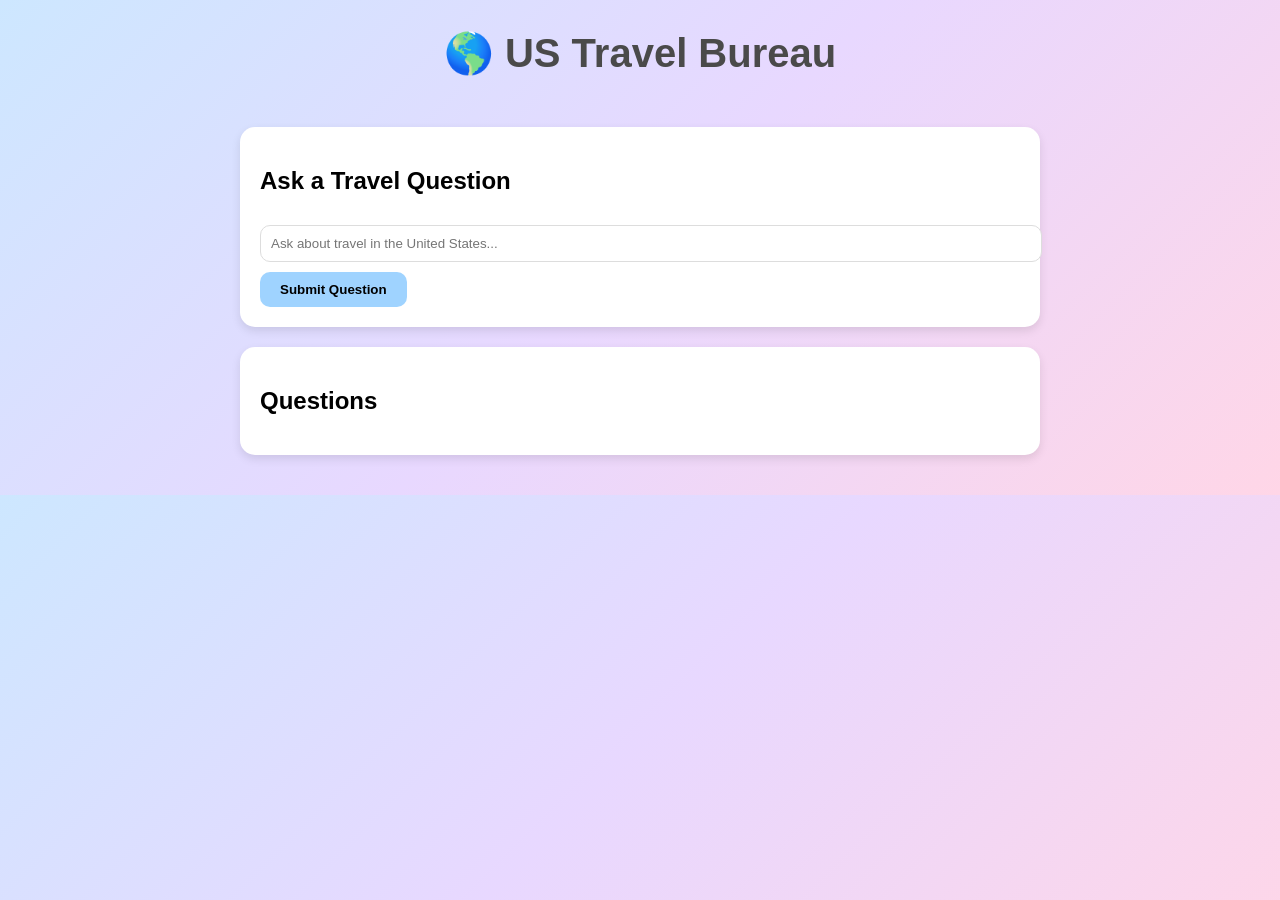
==== index.html @ 57f1f05b "Add initial HTML structure for US Travel Bureau" ====
<!DOCTYPE html>
<html lang="en">
<head>
<meta charset="UTF-8">
<title>US Travel Bureau</title>

<style>
body{
    font-family: Arial, sans-serif;
    background: linear-gradient(135deg,#cde7ff,#e8d8ff,#ffd6e7);
    margin:0;
}

header{
    text-align:center;
    padding:30px;
    font-size:40px;
    font-weight:bold;
    color:#4a4a4a;
}

.container{
    max-width:800px;
    margin:auto;
    padding:20px;
}

.card{
    background:white;
    border-radius:15px;
    padding:20px;
    margin-bottom:20px;
    box-shadow:0 4px 10px rgba(0,0,0,0.1);
}

input, textarea{
    width:100%;
    padding:10px;
    margin-top:10px;
    border-radius:10px;
    border:1px solid #ddd;
}

button{
    margin-top:10px;
    padding:10px 20px;
    border:none;
    border-radius:10px;
    background:#9fd3ff;
    cursor:pointer;
    font-weight:bold;
}

button:hover{
    background:#7fc2ff;
}

.answer{
    margin-top:10px;
    background:#f3f7ff;
    padding:10px;
    border-radius:10px;
}
</style>
</head>

<body>

<header>🌎 US Travel Bureau</header>

<div class="container">

<div class="card">
<h2>Ask a Travel Question</h2>
<input id="questionInput" placeholder="Ask about travel in the United States...">
<button onclick="submitQuestion()">Submit Question</button>
</div>

<div class="card">
<h2>Questions</h2>
<div id="questions"></div>
</div>

</div>

<script>
let questions = [];

function submitQuestion(){
    let q = document.getElementById("questionInput").value;

    if(q.trim() === "") return;

    questions.push({question:q, answer:""});
    document.getElementById("questionInput").value="";
    renderQuestions();
}

function answerQuestion(index){
    let a = prompt("Type your answer:");
    if(a){
        questions[index].answer = a;
        renderQuestions();
    }
}

function renderQuestions(){
    let container = document.getElementById("questions");
    container.innerHTML="";

    questions.forEach((q,i)=>{
        container.innerHTML += `
        <div class="card">
        <b>Question:</b> ${q.question}
        <br>
        <button onclick="answerQuestion(${i})">Answer</button>

        ${q.answer ? `<div class="answer"><b>Answer:</b> ${q.answer}</div>` : ""}
        </div>
        `;
    });
}
</script>

</body>
</html>
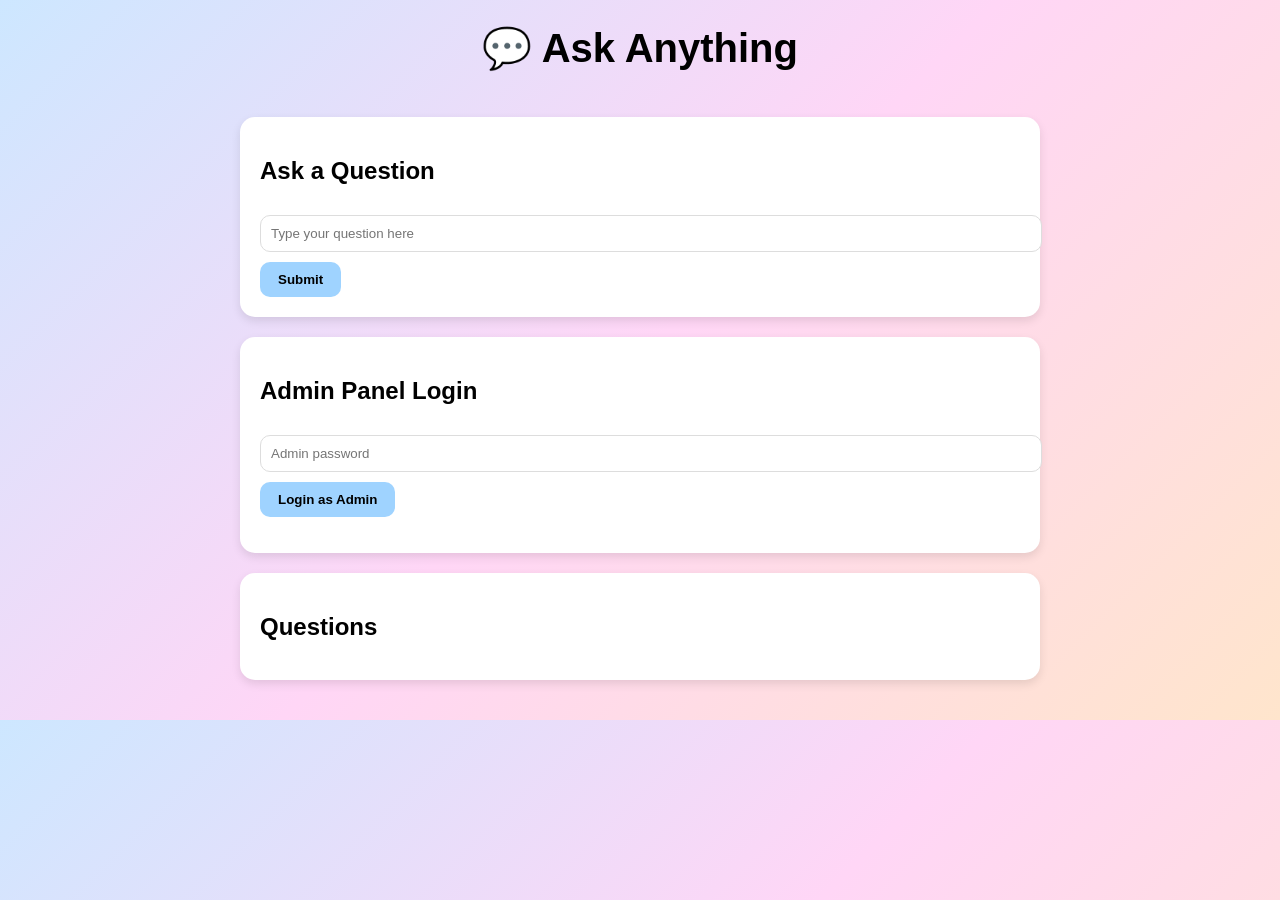
==== commit 524085a6: "Update index.html" ====
--- a/index.html
+++ b/index.html
@@ -1,81 +1,81 @@
 <!DOCTYPE html>
-<html lang="en">
+<html>
 <head>
 <meta charset="UTF-8">
-<title>US Travel Bureau</title>
-
+<title>Ask Anything - Public Q&A</title>
 <style>
-body{
-    font-family: Arial, sans-serif;
-    background: linear-gradient(135deg,#cde7ff,#e8d8ff,#ffd6e7);
-    margin:0;
+body {
+  font-family: Arial;
+  background: linear-gradient(135deg,#cde7ff,#ffd6f6,#ffe5cc);
+  margin:0;
 }
-
-header{
-    text-align:center;
-    padding:30px;
-    font-size:40px;
-    font-weight:bold;
-    color:#4a4a4a;
+header {
+  text-align:center;
+  font-size:40px;
+  padding:25px;
+  font-weight:bold;
 }
-
-.container{
-    max-width:800px;
-    margin:auto;
-    padding:20px;
+.container {
+  max-width:800px;
+  margin:auto;
+  padding:20px;
 }
-
-.card{
-    background:white;
-    border-radius:15px;
-    padding:20px;
-    margin-bottom:20px;
-    box-shadow:0 4px 10px rgba(0,0,0,0.1);
+.card {
+  background:white;
+  border-radius:15px;
+  padding:20px;
+  margin-bottom:20px;
+  box-shadow:0 4px 10px rgba(0,0,0,0.1);
 }
-
-input, textarea{
-    width:100%;
-    padding:10px;
-    margin-top:10px;
-    border-radius:10px;
-    border:1px solid #ddd;
+input, textarea {
+  width:100%;
+  padding:10px;
+  margin-top:10px;
+  border-radius:10px;
+  border:1px solid #ddd;
 }
-
-button{
-    margin-top:10px;
-    padding:10px 20px;
-    border:none;
-    border-radius:10px;
-    background:#9fd3ff;
-    cursor:pointer;
-    font-weight:bold;
+button {
+  margin-top:10px;
+  padding:10px 18px;
+  border:none;
+  border-radius:10px;
+  background:#9fd3ff;
+  font-weight:bold;
+  cursor:pointer;
 }
-
-button:hover{
-    background:#7fc2ff;
+button:hover {
+  background:#7fc2ff;
 }
-
-.answer{
-    margin-top:10px;
-    background:#f3f7ff;
-    padding:10px;
-    border-radius:10px;
+.answer {
+  margin-top:10px;
+  background:#eef4ff;
+  padding:10px;
+  border-radius:10px;
 }
 </style>
 </head>
-
 <body>
 
-<header>🌎 US Travel Bureau</header>
+<header>💬 Ask Anything</header>
 
 <div class="container">
 
+<!-- Ask Question -->
 <div class="card">
-<h2>Ask a Travel Question</h2>
-<input id="questionInput" placeholder="Ask about travel in the United States...">
-<button onclick="submitQuestion()">Submit Question</button>
+<h2>Ask a Question</h2>
+<input id="questionInput" placeholder="Type your question here">
+<button onclick="askQuestion()">Submit</button>
 </div>
 
+<!-- Admin Login -->
+<div class="card">
+<h2>Admin Panel Login</h2>
+<input id="adminPassword" type="password" placeholder="Admin password">
+<button onclick="loginAdmin()">Login as Admin</button>
+<p id="adminStatus"></p>
+</div>
+
+<!-- Questions Section -->
 <div class="card">
 <h2>Questions</h2>
 <div id="questions"></div>
@@ -84,42 +84,63 @@
 </div>
 
 <script>
-let questions = [];
+// ---- Data storage ----
+let questions = JSON.parse(localStorage.getItem("questions")) || [];
+let isAdmin = false;
 
-function submitQuestion(){
-    let q = document.getElementById("questionInput").value;
-
-    if(q.trim() === "") return;
-
-    questions.push({question:q, answer:""});
-    document.getElementById("questionInput").value="";
-    renderQuestions();
+// ---- Functions ----
+function save() {
+  localStorage.setItem("questions", JSON.stringify(questions));
 }
 
-function answerQuestion(index){
-    let a = prompt("Type your answer:");
-    if(a){
-        questions[index].answer = a;
-        renderQuestions();
-    }
+function askQuestion() {
+  let q = document.getElementById("questionInput").value.trim();
+  if(!q) return;
+  questions.push({question:q, answer:""});
+  save();
+  render();
+  document.getElementById("questionInput").value = "";
 }
 
-function renderQuestions(){
-    let container = document.getElementById("questions");
-    container.innerHTML="";
+function loginAdmin() {
+  const password = document.getElementById("adminPassword").value;
+  // Change this password to whatever you want
+  if(password === "admin123") {
+    isAdmin = true;
+    document.getElementById("adminStatus").innerText = "Logged in as admin ✅";
+    render();
+  } else {
+    alert("Wrong password!");
+  }
+}
 
-    questions.forEach((q,i)=>{
-        container.innerHTML += `
-        <div class="card">
-        <b>Question:</b> ${q.question}
-        <br>
-        <button onclick="answerQuestion(${i})">Answer</button>
+function answerQuestion(i) {
+  if(!isAdmin) return alert("Admin login required!");
+  let a = prompt("Type your answer:");
+  if(a) {
+    questions[i].answer = a;
+    save();
+    render();
+  }
+}
 
+function render() {
+  const container = document.getElementById("questions");
+  container.innerHTML = "";
+  questions.forEach((q,i)=>{
+    container.innerHTML += `
+      <div class="card">
+        <b>Question:</b> ${q.question}<br><br>
+        ${isAdmin ? `<button onclick="answerQuestion(${i})">Answer</button>` : ""}
         ${q.answer ? `<div class="answer"><b>Answer:</b> ${q.answer}</div>` : ""}
-        </div>
-        `;
-    });
+      </div>
+    `;
+  });
 }
+
+// ---- Initial render ----
+render();
+
 </script>
 
 </body>
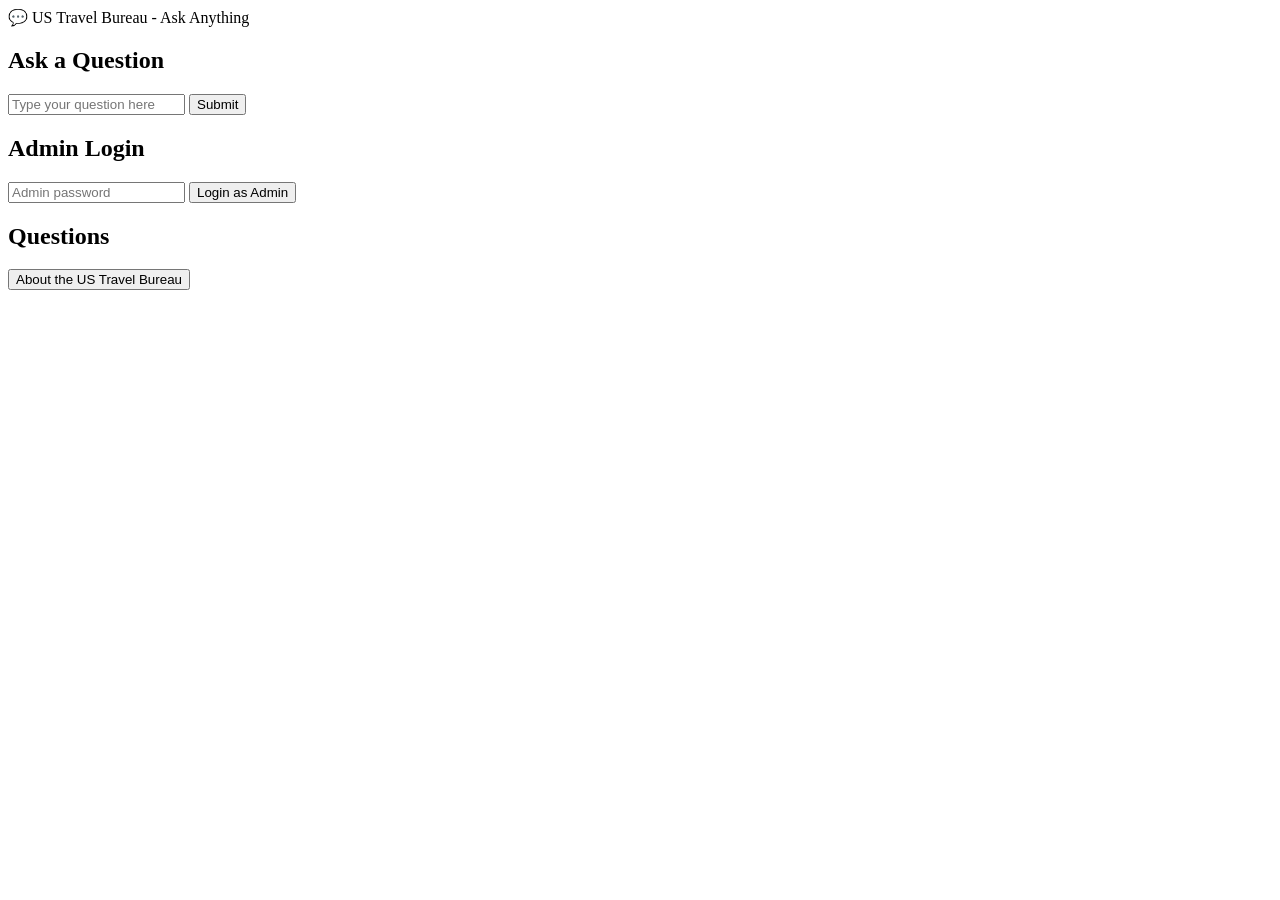
==== commit b4811c6b: "Refactor index.html for US Travel Bureau theme" ====
--- a/index.html
+++ b/index.html
@@ -2,65 +2,16 @@
 <html>
 <head>
 <meta charset="UTF-8">
-<title>Ask Anything - Public Q&A</title>
-<style>
-body {
-  font-family: Arial;
-  background: linear-gradient(135deg,#cde7ff,#ffd6f6,#ffe5cc);
-  margin:0;
-}
-header {
-  text-align:center;
-  font-size:40px;
-  padding:25px;
-  font-weight:bold;
-}
-.container {
-  max-width:800px;
-  margin:auto;
-  padding:20px;
-}
-.card {
-  background:white;
-  border-radius:15px;
-  padding:20px;
-  margin-bottom:20px;
-  box-shadow:0 4px 10px rgba(0,0,0,0.1);
-}
-input, textarea {
-  width:100%;
-  padding:10px;
-  margin-top:10px;
-  border-radius:10px;
-  border:1px solid #ddd;
-}
-button {
-  margin-top:10px;
-  padding:10px 18px;
-  border:none;
-  border-radius:10px;
-  background:#9fd3ff;
-  font-weight:bold;
-  cursor:pointer;
-}
-button:hover {
-  background:#7fc2ff;
-}
-.answer {
-  margin-top:10px;
-  background:#eef4ff;
-  padding:10px;
-  border-radius:10px;
-}
-</style>
+<title>Ask Anything</title>
+<link rel="stylesheet" href="style.css">
 </head>
 <body>
 
-<header>💬 Ask Anything</header>
+<header>💬 US Travel Bureau - Ask Anything</header>
 
 <div class="container">
 
-<!-- Ask Question -->
+<!-- Public Q&A -->
 <div class="card">
 <h2>Ask a Question</h2>
 <input id="questionInput" placeholder="Type your question here">
@@ -69,29 +20,31 @@
 
 <!-- Admin Login -->
 <div class="card">
-<h2>Admin Panel Login</h2>
+<h2>Admin Login</h2>
 <input id="adminPassword" type="password" placeholder="Admin password">
 <button onclick="loginAdmin()">Login as Admin</button>
 <p id="adminStatus"></p>
 </div>
 
-<!-- Questions Section -->
+<!-- Public Questions -->
 <div class="card">
 <h2>Questions</h2>
 <div id="questions"></div>
 </div>
 
+<!-- Navigation -->
+<div class="card">
+<a href="about.html"><button>About the US Travel Bureau</button></a>
+</div>
+
 </div>
 
 <script>
-// ---- Data storage ----
+// ---- Questions storage ----
 let questions = JSON.parse(localStorage.getItem("questions")) || [];
-let isAdmin = false;
 
 // ---- Functions ----
-function save() {
-  localStorage.setItem("questions", JSON.stringify(questions));
-}
+function save() { localStorage.setItem("questions", JSON.stringify(questions)); }
 
 function askQuestion() {
   let q = document.getElementById("questionInput").value.trim();
@@ -104,43 +57,27 @@
 
 function loginAdmin() {
   const password = document.getElementById("adminPassword").value;
-  // Change this password to whatever you want
-  if(password === "admin123") {
-    isAdmin = true;
-    document.getElementById("adminStatus").innerText = "Logged in as admin ✅";
-    render();
+  if(password === "admin123"){  // Change to your password
+    window.location.href = "admin.html";
   } else {
     alert("Wrong password!");
-  }
-}
-
-function answerQuestion(i) {
-  if(!isAdmin) return alert("Admin login required!");
-  let a = prompt("Type your answer:");
-  if(a) {
-    questions[i].answer = a;
-    save();
-    render();
   }
 }
 
 function render() {
   const container = document.getElementById("questions");
   container.innerHTML = "";
-  questions.forEach((q,i)=>{
+  questions.forEach(q=>{
     container.innerHTML += `
       <div class="card">
-        <b>Question:</b> ${q.question}<br><br>
-        ${isAdmin ? `<button onclick="answerQuestion(${i})">Answer</button>` : ""}
+        <b>Question:</b> ${q.question}<br>
         ${q.answer ? `<div class="answer"><b>Answer:</b> ${q.answer}</div>` : ""}
       </div>
     `;
   });
 }
 
-// ---- Initial render ----
 render();
-
 </script>
 
 </body>
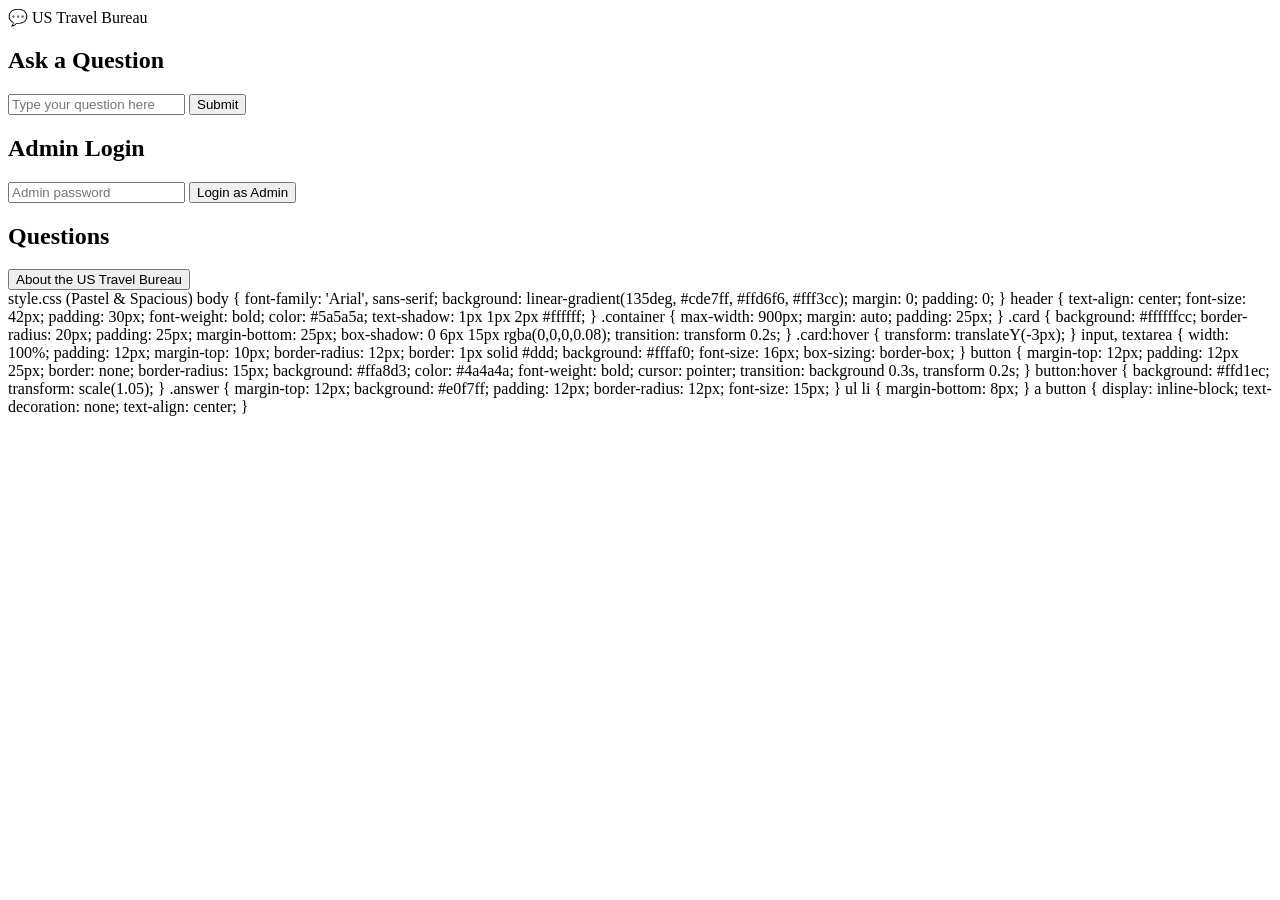
==== commit 32a5d03c: "Update title and header in index.html" ====
--- a/index.html
+++ b/index.html
@@ -2,16 +2,16 @@
 <html>
 <head>
 <meta charset="UTF-8">
-<title>Ask Anything</title>
+<title>US Travel Bureau - Ask Anything</title>
 <link rel="stylesheet" href="style.css">
 </head>
 <body>
 
-<header>💬 US Travel Bureau - Ask Anything</header>
+<header>💬 US Travel Bureau</header>
 
 <div class="container">
 
-<!-- Public Q&A -->
+<!-- Ask Question -->
 <div class="card">
 <h2>Ask a Question</h2>
 <input id="questionInput" placeholder="Type your question here">
@@ -47,38 +47,120 @@
 function save() { localStorage.setItem("questions", JSON.stringify(questions)); }
 
 function askQuestion() {
-  let q = document.getElementById("questionInput").value.trim();
-  if(!q) return;
-  questions.push({question:q, answer:""});
-  save();
-  render();
-  document.getElementById("questionInput").value = "";
+    let q = document.getElementById("questionInput").value.trim();
+    if (!q) return;
+    questions.push({ question: q, answer: "" });
+    save();
+    render();
+    document.getElementById("questionInput").value = "";
 }
 
 function loginAdmin() {
-  const password = document.getElementById("adminPassword").value;
-  if(password === "admin123"){  // Change to your password
-    window.location.href = "admin.html";
-  } else {
-    alert("Wrong password!");
-  }
+    const password = document.getElementById("adminPassword").value;
+    if (password === "admin123") {  // Change this
+        window.location.href = "admin.html";
+    } else {
+        alert("Wrong password!");
+    }
 }
 
 function render() {
-  const container = document.getElementById("questions");
-  container.innerHTML = "";
-  questions.forEach(q=>{
-    container.innerHTML += `
-      <div class="card">
-        <b>Question:</b> ${q.question}<br>
-        ${q.answer ? `<div class="answer"><b>Answer:</b> ${q.answer}</div>` : ""}
-      </div>
-    `;
-  });
+    const container = document.getElementById("questions");
+    container.innerHTML = "";
+    questions.forEach(q => {
+        container.innerHTML += `
+            <div class="card">
+                <b>Question:</b> ${q.question}<br>
+                ${q.answer ? `<div class="answer"><b>Answer:</b> ${q.answer}</div>` : ""}
+            </div>
+        `;
+    });
 }
 
+// ---- Initial render ----
 render();
 </script>
 
 </body>
 </html>
+style.css (Pastel & Spacious)
+body {
+    font-family: 'Arial', sans-serif;
+    background: linear-gradient(135deg, #cde7ff, #ffd6f6, #fff3cc);
+    margin: 0;
+    padding: 0;
+}
+
+header {
+    text-align: center;
+    font-size: 42px;
+    padding: 30px;
+    font-weight: bold;
+    color: #5a5a5a;
+    text-shadow: 1px 1px 2px #ffffff;
+}
+
+.container {
+    max-width: 900px;
+    margin: auto;
+    padding: 25px;
+}
+
+.card {
+    background: #ffffffcc;
+    border-radius: 20px;
+    padding: 25px;
+    margin-bottom: 25px;
+    box-shadow: 0 6px 15px rgba(0,0,0,0.08);
+    transition: transform 0.2s;
+}
+
+.card:hover {
+    transform: translateY(-3px);
+}
+
+input, textarea {
+    width: 100%;
+    padding: 12px;
+    margin-top: 10px;
+    border-radius: 12px;
+    border: 1px solid #ddd;
+    background: #fffaf0;
+    font-size: 16px;
+    box-sizing: border-box;
+}
+
+button {
+    margin-top: 12px;
+    padding: 12px 25px;
+    border: none;
+    border-radius: 15px;
+    background: #ffa8d3;
+    color: #4a4a4a;
+    font-weight: bold;
+    cursor: pointer;
+    transition: background 0.3s, transform 0.2s;
+}
+
+button:hover {
+    background: #ffd1ec;
+    transform: scale(1.05);
+}
+
+.answer {
+    margin-top: 12px;
+    background: #e0f7ff;
+    padding: 12px;
+    border-radius: 12px;
+    font-size: 15px;
+}
+
+ul li {
+    margin-bottom: 8px;
+}
+
+a button {
+    display: inline-block;
+    text-decoration: none;
+    text-align: center;
+}
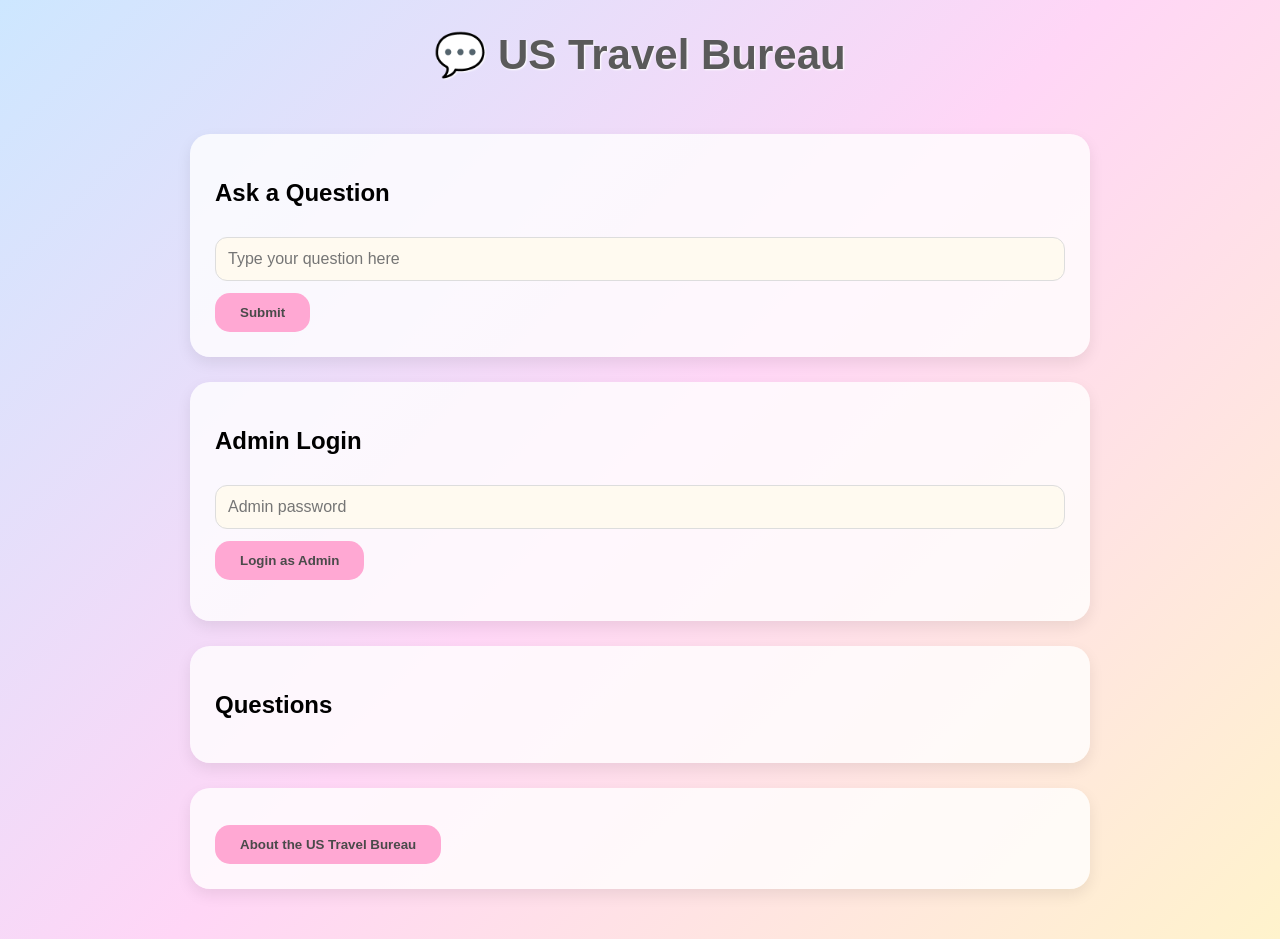
==== commit 9181fa82: "Refactor question handling and admin login logic" ====
--- a/index.html
+++ b/index.html
@@ -40,34 +40,37 @@
 </div>
 
 <script>
-// ---- Questions storage ----
+// Questions storage
 let questions = JSON.parse(localStorage.getItem("questions")) || [];
 
-// ---- Functions ----
+// Save
 function save() { localStorage.setItem("questions", JSON.stringify(questions)); }
 
+// Ask
 function askQuestion() {
     let q = document.getElementById("questionInput").value.trim();
-    if (!q) return;
-    questions.push({ question: q, answer: "" });
+    if(!q) return;
+    questions.push({question:q, answer:""});
     save();
     render();
     document.getElementById("questionInput").value = "";
 }
 
+// Admin login redirect
 function loginAdmin() {
     const password = document.getElementById("adminPassword").value;
-    if (password === "admin123") {  // Change this
+    if(password === "admin123"){ // change this to your password
         window.location.href = "admin.html";
     } else {
         alert("Wrong password!");
     }
 }
 
+// Render questions
 function render() {
     const container = document.getElementById("questions");
     container.innerHTML = "";
-    questions.forEach(q => {
+    questions.forEach(q=>{
         container.innerHTML += `
             <div class="card">
                 <b>Question:</b> ${q.question}<br>
@@ -77,90 +80,8 @@
     });
 }
 
-// ---- Initial render ----
 render();
 </script>
 
 </body>
 </html>
-style.css (Pastel & Spacious)
-body {
-    font-family: 'Arial', sans-serif;
-    background: linear-gradient(135deg, #cde7ff, #ffd6f6, #fff3cc);
-    margin: 0;
-    padding: 0;
-}
-
-header {
-    text-align: center;
-    font-size: 42px;
-    padding: 30px;
-    font-weight: bold;
-    color: #5a5a5a;
-    text-shadow: 1px 1px 2px #ffffff;
-}
-
-.container {
-    max-width: 900px;
-    margin: auto;
-    padding: 25px;
-}
-
-.card {
-    background: #ffffffcc;
-    border-radius: 20px;
-    padding: 25px;
-    margin-bottom: 25px;
-    box-shadow: 0 6px 15px rgba(0,0,0,0.08);
-    transition: transform 0.2s;
-}
-
-.card:hover {
-    transform: translateY(-3px);
-}
-
-input, textarea {
-    width: 100%;
-    padding: 12px;
-    margin-top: 10px;
-    border-radius: 12px;
-    border: 1px solid #ddd;
-    background: #fffaf0;
-    font-size: 16px;
-    box-sizing: border-box;
-}
-
-button {
-    margin-top: 12px;
-    padding: 12px 25px;
-    border: none;
-    border-radius: 15px;
-    background: #ffa8d3;
-    color: #4a4a4a;
-    font-weight: bold;
-    cursor: pointer;
-    transition: background 0.3s, transform 0.2s;
-}
-
-button:hover {
-    background: #ffd1ec;
-    transform: scale(1.05);
-}
-
-.answer {
-    margin-top: 12px;
-    background: #e0f7ff;
-    padding: 12px;
-    border-radius: 12px;
-    font-size: 15px;
-}
-
-ul li {
-    margin-bottom: 8px;
-}
-
-a button {
-    display: inline-block;
-    text-decoration: none;
-    text-align: center;
-}
--- a/style.css
+++ b/style.css
@@ -0,0 +1,88 @@
+body {
+    font-family: Arial, sans-serif;
+    background: linear-gradient(135deg, #cde7ff, #ffd6f6, #fff3cc);
+    margin: 0;
+    padding: 0;
+}
+
+/* ---- Header ---- */
+header {
+    text-align: center;
+    font-size: 42px;
+    padding: 30px;
+    font-weight: bold;
+    color: #5a5a5a;
+    text-shadow: 1px 1px 2px #ffffff;
+}
+
+/* ---- Container ---- */
+.container {
+    max-width: 900px;
+    margin: auto;
+    padding: 25px;
+}
+
+/* ---- Cards ---- */
+.card {
+    background: #ffffffcc;
+    border-radius: 20px;
+    padding: 25px;
+    margin-bottom: 25px;
+    box-shadow: 0 6px 15px rgba(0,0,0,0.08);
+    transition: transform 0.2s;
+}
+
+.card:hover {
+    transform: translateY(-3px);
+}
+
+/* ---- Inputs & Textareas ---- */
+input, textarea {
+    width: 100%;
+    padding: 12px;
+    margin-top: 10px;
+    border-radius: 12px;
+    border: 1px solid #ddd;
+    background: #fffaf0;
+    font-size: 16px;
+    box-sizing: border-box;
+}
+
+/* ---- Buttons ---- */
+button {
+    margin-top: 12px;
+    padding: 12px 25px;
+    border: none;
+    border-radius: 15px;
+    background: #ffa8d3;
+    color: #4a4a4a;
+    font-weight: bold;
+    cursor: pointer;
+    transition: background 0.3s, transform 0.2s;
+}
+
+button:hover {
+    background: #ffd1ec;
+    transform: scale(1.05);
+}
+
+/* ---- Answer Boxes ---- */
+.answer {
+    margin-top: 12px;
+    background: #e0f7ff;
+    padding: 12px;
+    border-radius: 12px;
+    font-size: 15px;
+}
+
+/* ---- Lists ---- */
+ul li {
+    margin-bottom: 8px;
+}
+
+/* ---- Links inside buttons ---- */
+a button {
+    display: inline-block;
+    text-decoration: none;
+    text-align: center;
+}
